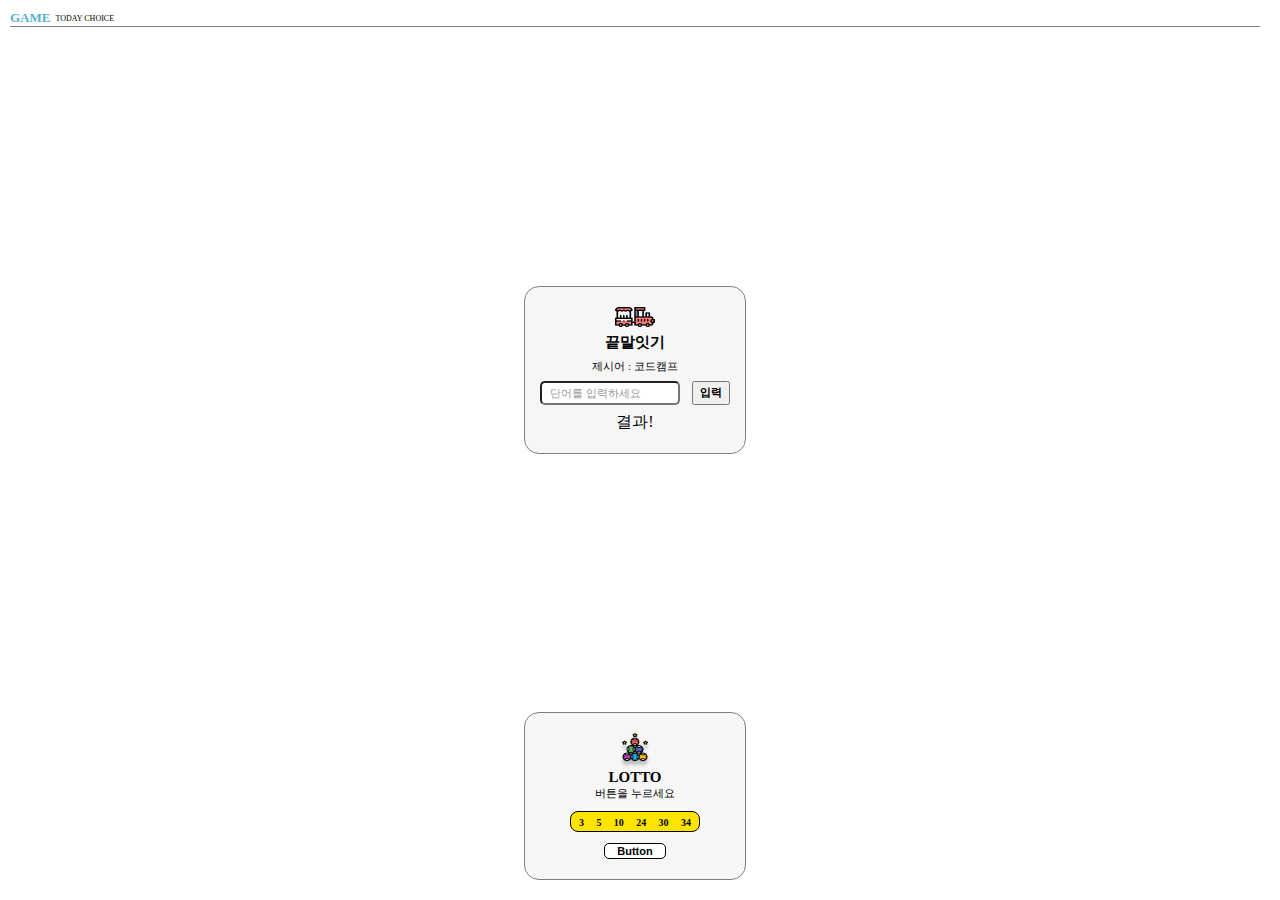
==== cyworld/game.html @ 28d7ca9d "Day 3" ====
<!DOCTYPE html>
<html lang="ko">
<head>
    <title>Game</title>
    <link href="./styles/game.css" rel="stylesheet">
</head>
<body>
    <div class="wrapper">
        <div class="wrapper__header">
            <div class="header__title">
                <div class="title">GAME</div>
                <div class="subtitle">TODAY CHOICE</div>
            </div>
            <div class="divideLine"></div>
        </div>
        <div class="game__container">
            <img src="./images/word.png">
            <div class="game__title">끝말잇기</div>
            <div class="game__subtitle">제시어 : <span id="word">코드캠프</span></div>
            <div class="word__text">
                <input id="myword" class="textbox" type="text" placeholder="단어를 입력하세요">
                <button class="search" onclick="">입력</button>
            </div>
            <div id="result" class="word__result">결과!</div>
        </div>
        <div class="game__container">
            <img src="./images/lotto.png">
            <div class="game__title">LOTTO</div>
            <div class="game__subtitle">버튼을 누르세요</div>
            <div class="game__lotto__number">
                <span>3</span>
                <span>5</span>
                <span>10</span>
                <span>24</span>
                <span>30</span>
                <span>34</span>
            </div>
            <button class="wrapper__lotto__btn">Button</button>
        </div>
    </div>
</body>
</html>
---- cyworld/styles/game.css ----
* {
    margin: 0px;
    box-sizing: border-box;
}

html, body {
    width: 100%;
    height: 100%;
}

.wrapper {
    width: 100%;
    height: 100%;
    padding: 10px 20px 20px 10px;
    display: flex;
    flex-direction: column;
    justify-content: space-between;
    align-items: center;
}


.wrapper__header {
    width: 100%;
    display: flex;
    flex-direction: column;
}

.header__title {
    display: flex;
    flex-direction: row;
    align-items: center;
}

.title {
    color: #55b2d4;
    font-size: 13px;
    font-weight: 700;
}

.subtitle {
    padding-left: 5px;
    font-size: 8px;
}

.divideLine {
    width: 100%;
    border-top: 1px solid gray;
}

.game__container {
    border: 1px solid gray;
    border-radius: 15px;
    width: 222px;
    height: 168px;
    display: flex;
    flex-direction: column;
    justify-content: space-between;
    align-items: center;
    padding: 20px 15px 20px 15px;
    background-color: #f6f6f6;
}

.game__title {
    font-size: 15px;
    font-weight: 900;
}

.game__subtitle {
    font-size: 11px;
}

#word__result {
    font-size: 11px;
    font-weight: 700;
}

.word__text {
    width: 100%;
    display: flex;
    justify-content: space-between;
}

.textbox {
    width: 140px;
    height: 24px;
    border-radius: 5px;
    padding: 4px 8px;
}

.textbox::placeholder {
    font-size: 11px;
    color: #999999;
}

.search {
    font-size: 11px;
    font-weight: 700;
    width: 38px;
    height: 24px;
}


.game__lotto__number {
    width: 130px;
    height: 21px;
    background-color: #ffe400;
    border-radius: 8px;
    border: 1px solid black;
    font-size: 10px;
    font-weight: 700;
    display: flex;
    justify-content: space-between;
    padding: 5px 8px;
    margin-bottom: 11px;
    margin-top: 10px;
}

.wrapper__lotto__btn {
    
    border: 1px solid black;
	border-radius: 5px;
	font-weight: 700;
	font-size: 11px;
	width: 62px;
	height: 24px;
	background-color: white;
}
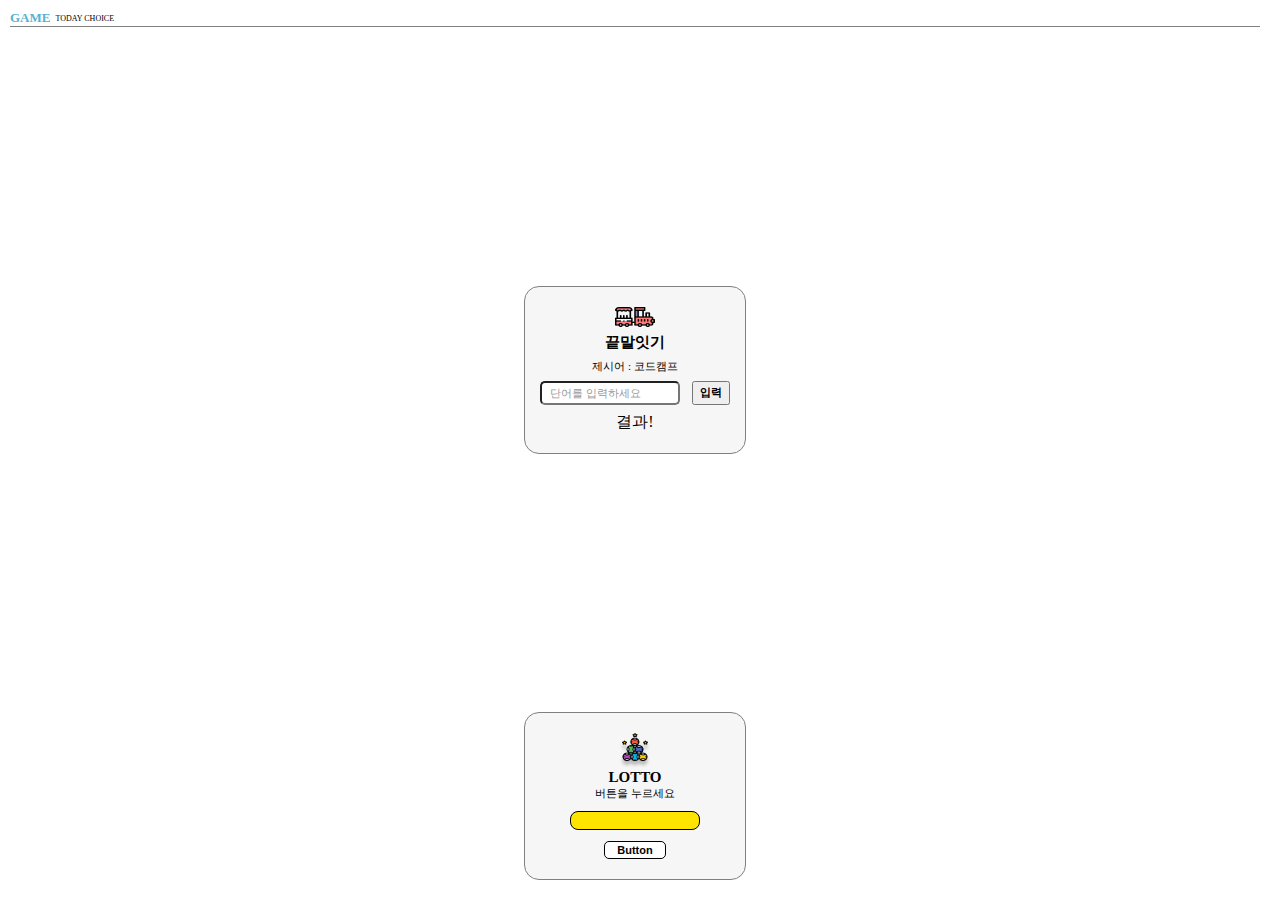
==== commit a212cb79: "Day 4.5" ====
--- a/cyworld/game.html
+++ b/cyworld/game.html
@@ -3,6 +3,7 @@
 <head>
     <title>Game</title>
     <link href="./styles/game.css" rel="stylesheet">
+    <script defer src="./js/game.js"></script>
 </head>
 <body>
     <div class="wrapper">
@@ -18,8 +19,8 @@
             <div class="game__title">끝말잇기</div>
             <div class="game__subtitle">제시어 : <span id="word">코드캠프</span></div>
             <div class="word__text">
-                <input id="myword" class="textbox" type="text" placeholder="단어를 입력하세요">
-                <button class="search" onclick="">입력</button>
+                <input id="my__word" class="textbox" type="text" placeholder="단어를 입력하세요">
+                <button class="search" onclick="startWord()">입력</button>
             </div>
             <div id="result" class="word__result">결과!</div>
         </div>
@@ -28,14 +29,8 @@
             <div class="game__title">LOTTO</div>
             <div class="game__subtitle">버튼을 누르세요</div>
             <div class="game__lotto__number">
-                <span>3</span>
-                <span>5</span>
-                <span>10</span>
-                <span>24</span>
-                <span>30</span>
-                <span>34</span>
             </div>
-            <button class="wrapper__lotto__btn">Button</button>
+            <button class="wrapper__lotto__btn" onclick="lottoStart()">Button</button>
         </div>
     </div>
 </body>
